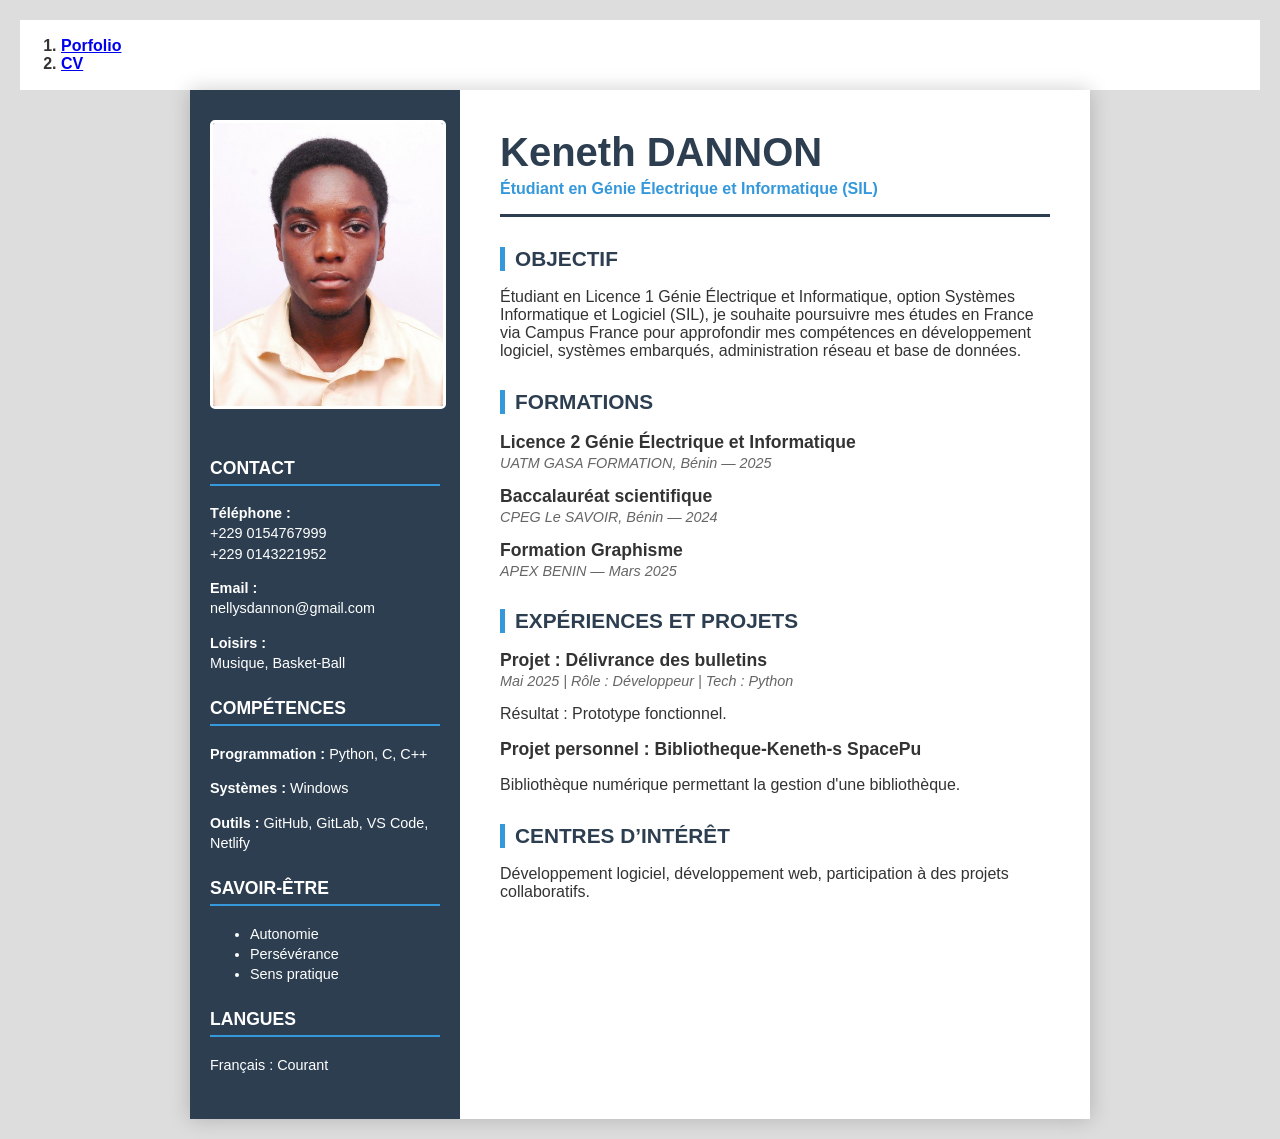
==== cv.html @ e73ada12 "Add files via upload Portfolio de l'année passée améliorer" ====
<!DOCTYPE html>
<html lang="fr">
<head>
    <meta charset="UTF-8">
    <meta name="viewport" content="width=device-width, initial-scale=1.0">
    <title>CV - Keneth DANNON</title>
    <link rel="stylesheet" href="cv.css">
</head>
<body>
    <nav id="nav_prim">
        <ol>
            <li id="entete_documents"><a href="portfolio.html">Porfolio</a></li>
            <li id="entete_documents"><a href="cv.html">CV</a></li>
        </ol>
    </nav>
    <div class="cv-container">
        <aside class="sidebar">
            <div class="profile-img">
                <img src="20250402093921249.jpg" alt="Photo de Keneth DANNON">
            </div>
            
            <section class="contact">
                <h3>CONTACT</h3>
                <p><strong>Téléphone :</strong><br> +229 0154767999<br> +229 0143221952</p>
                <p><strong>Email :</strong><br> nellysdannon@gmail.com</p>
                <p><strong>Loisirs :</strong><br> Musique, Basket-Ball</p>
            </section>

            <section class="skills">
                <h3>COMPÉTENCES</h3>
                <p><strong>Programmation :</strong> Python, C, C++</p>
                <p><strong>Systèmes :</strong> Windows</p>
                <p><strong>Outils :</strong> GitHub, GitLab, VS Code, Netlify</p>
            </section>

            <section class="soft-skills">
                <h3>SAVOIR-ÊTRE</h3>
                <ul>
                    <li>Autonomie</li>
                    <li>Persévérance</li>
                    <li>Sens pratique</li>
                </ul>
            </section>

            <section class="languages">
                <h3>LANGUES</h3>
                <p>Français : Courant</p>
            </section>
        </aside>

        <main class="main-content">
            <header>
                <h1>Keneth DANNON</h1>
                <p class="subtitle">Étudiant en Génie Électrique et Informatique (SIL)</p>
            </header>

            <section>
                <h2>OBJECTIF</h2>
                <p>Étudiant en Licence 1 Génie Électrique et Informatique, option Systèmes Informatique et Logiciel (SIL), je souhaite poursuivre mes études en France via Campus France pour approfondir mes compétences en développement logiciel, systèmes embarqués, administration réseau et base de données.</p>
            </section>

            <section>
                <h2>FORMATIONS</h2>
                <div class="item">
                    <h3>Licence 2 Génie Électrique et Informatique</h3>
                    <p class="meta">UATM GASA FORMATION, Bénin — 2025</p>
                </div>
                <div class="item">
                    <h3>Baccalauréat scientifique</h3>
                    <p class="meta">CPEG Le SAVOIR, Bénin — 2024</p>
                </div>
                <div class="item">
                    <h3>Formation Graphisme</h3>
                    <p class="meta">APEX BENIN — Mars 2025</p>
                </div>
            </section>

            <section>
                <h2>EXPÉRIENCES ET PROJETS</h2>
                <div class="item">
                    <h3>Projet : Délivrance des bulletins</h3>
                    <p class="meta">Mai 2025 | Rôle : Développeur | Tech : Python</p>
                    <p>Résultat : Prototype fonctionnel.</p>
                </div>
                <div class="item">
                    <h3>Projet personnel : Bibliotheque-Keneth-s SpacePu</h3>
                    <p>Bibliothèque numérique permettant la gestion d'une bibliothèque.</p>
                </div>
            </section>

            <section>
                <h2>CENTRES D’INTÉRÊT</h2>
                <p>Développement logiciel, développement web, participation à des projets collaboratifs.</p>
            </section>
        </main>
    </div>
</body>
</html>
---- cv.css ----
:root {
    --primary-color: #2c3e50;
    --accent-color: #3498db;
    --text-color: #333;
    --bg-light: #f4f7f6;
}

body {
    font-family: 'Segoe UI', Tahoma, Geneva, Verdana, sans-serif;
    background-color: #ddd;
    margin: 0;
    padding: 20px;
    color: var(--text-color);
}

.cv-container {
    max-width: 900px;
    margin: 0 auto;
    background: white;
    display: grid;
    grid-template-columns: 30% 70%;
    box-shadow: 0 0 20px rgba(0,0,0,0.2);
}

/* Sidebar */
.sidebar {
    background-color: var(--primary-color);
    color: white;
    padding: 30px 20px;
}

.profile-img img {
    width: 100%;
    border-radius: 5px;
    margin-bottom: 20px;
    border: 3px solid white;
}

.sidebar h3 {
    border-bottom: 2px solid var(--accent-color);
    padding-bottom: 5px;
    font-size: 1.1rem;
    margin-top: 25px;
}

.sidebar p, .sidebar li {
    font-size: 0.9rem;
    line-height: 1.4;
}

/* Main Content */
.main-content {
    padding: 40px;
}

header {
    border-bottom: 3px solid var(--primary-color);
    margin-bottom: 25px;
}

header h1 {
    margin: 0;
    color: var(--primary-color);
    font-size: 2.5rem;
}

.subtitle {
    color: var(--accent-color);
    font-weight: bold;
    margin-top: 5px;
}

h2 {
    color: var(--primary-color);
    font-size: 1.3rem;
    border-left: 5px solid var(--accent-color);
    padding-left: 10px;
    margin-top: 30px;
}

.item {
    margin-bottom: 15px;
}

.item h3 {
    margin: 0;
    font-size: 1.1rem;
}

.meta {
    font-style: italic;
    color: #666;
    font-size: 0.9rem;
    margin: 2px 0;
}

#nav_prim{
    background-color: white;
    font-weight: bold;
    text-align: left;
    padding: 1px;
}

.nav{
    background-color: white;
    padding: 10px 25px 10px 25px;
    margin: 10px ;
    border: none;
    border-radius: 50px;
    text-decoration: none;
    color:cadetblue;
    font-size: 20px;
    font-weight: bold;
    float: right;
}

.nav:hover{
    color:rgb(12, 46, 216);   
}
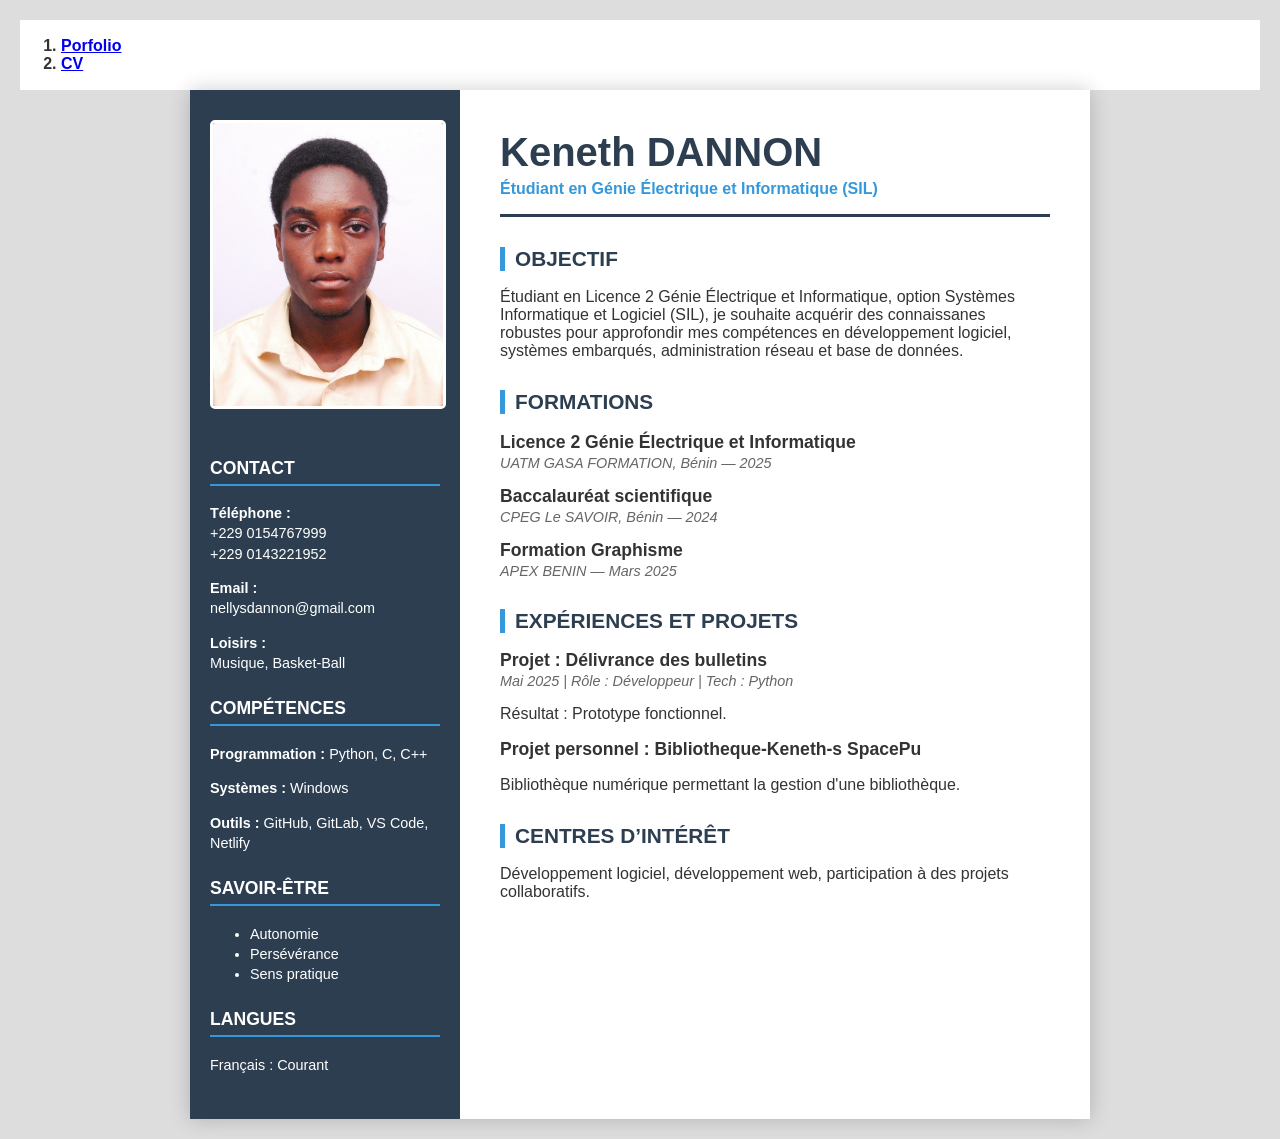
==== commit 4d2f66cd: "Revise CV content and structure Updated the CV content to reflect current education and skills." ====
--- a/cv.html
+++ b/cv.html
@@ -9,7 +9,7 @@
 <body>
     <nav id="nav_prim">
         <ol>
-            <li id="entete_documents"><a href="portfolio.html">Porfolio</a></li>
+            <li id="entete_documents"><a href="index.html">Porfolio</a></li>
             <li id="entete_documents"><a href="cv.html">CV</a></li>
         </ol>
     </nav>
@@ -56,7 +56,7 @@
 
             <section>
                 <h2>OBJECTIF</h2>
-                <p>Étudiant en Licence 1 Génie Électrique et Informatique, option Systèmes Informatique et Logiciel (SIL), je souhaite poursuivre mes études en France via Campus France pour approfondir mes compétences en développement logiciel, systèmes embarqués, administration réseau et base de données.</p>
+                <p>Étudiant en Licence 2 Génie Électrique et Informatique, option Systèmes Informatique et Logiciel (SIL), je souhaite acquérir des connaissanes robustes pour approfondir mes compétences en développement logiciel, systèmes embarqués, administration réseau et base de données.</p>
             </section>
 
             <section>
@@ -95,4 +95,4 @@
         </main>
     </div>
 </body>
-</html>+</html>
